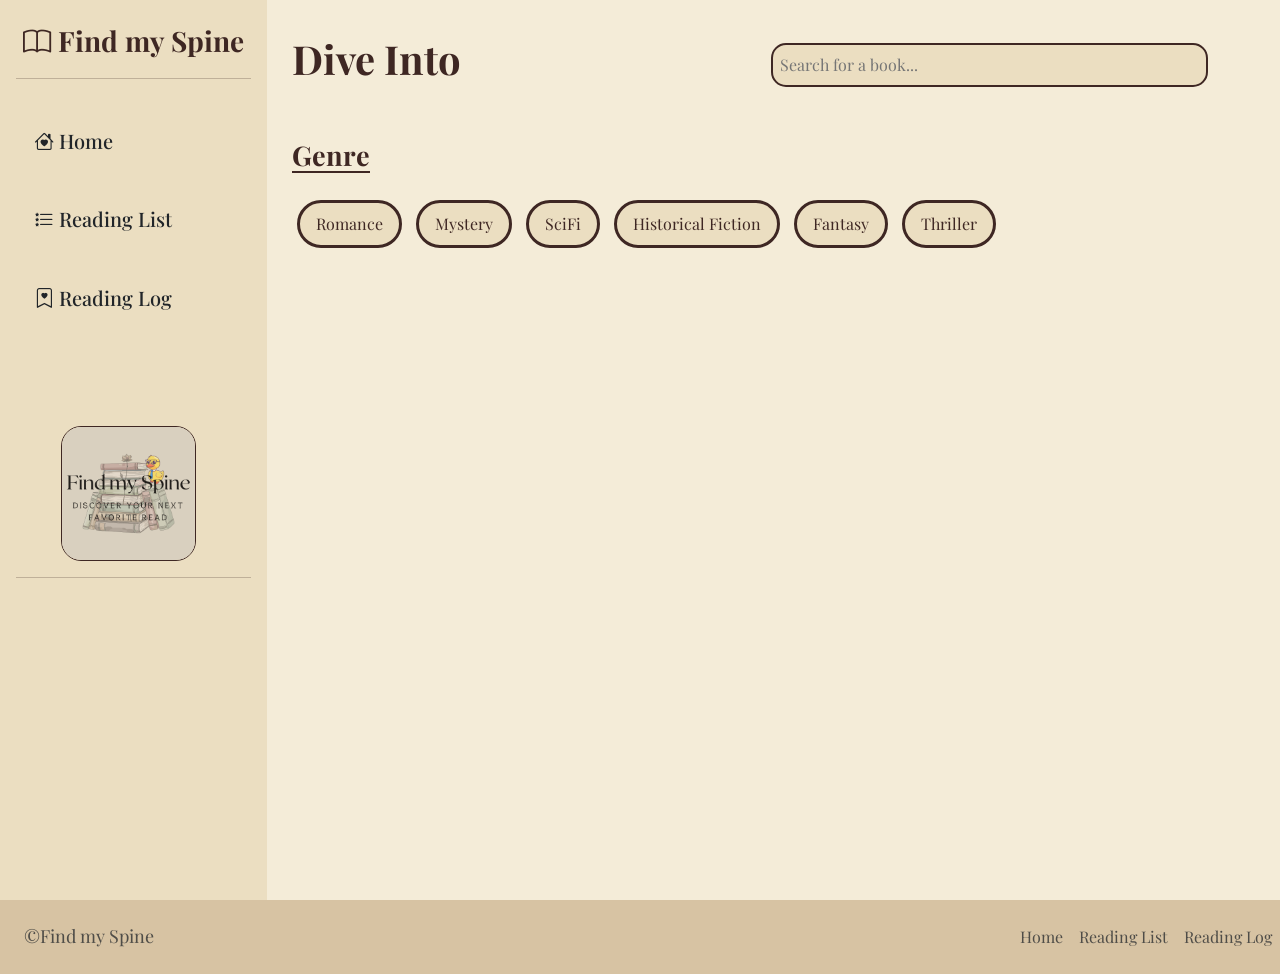
==== index.html @ e3bc5b4d "worked on it together in class Co-authored-by: leipal29 <leipal29@users.noreply.github.com>" ====
<!DOCTYPE html>
<html lang="en">

<head>
    <meta charset="UTF-8">
    <meta name="viewport" content="width=device-width, initial-scale=1.0">
    <title>Find my Spine</title>
    <link href="https://fonts.googleapis.com/css2?family=Playfair+Display:ital,wght@0,400..900;1,400..900&display=swap"
        rel="stylesheet">
    <link href="https://cdn.jsdelivr.net/npm/bootstrap@5.3.8/dist/css/bootstrap.min.css" rel="stylesheet"
        integrity="sha384-sRIl4kxILFvY47J16cr9ZwB07vP4J8+LH7qKQnuqkuIAvNWLzeN8tE5YBujZqJLB" crossorigin="anonymous">
    <link rel="stylesheet" href="style.css">
    <link rel="stylesheet" href="https://cdn.jsdelivr.net/npm/bootstrap-icons@1.11.0/font/bootstrap-icons.css">
    <link rel="stylesheet" href="script.js" defer>
</head>

<body>


    <!-- custom css col-2.5 -->


    <div class="d-flex">


        <!-- nav bar -->
        <div class="p-3  col-25" id="navbar-section">

            <div class="d-flex flex-column h-100">

                <!-- top  -->
                <div>
                    <div class="text-center h3 pb-1 pt-2 fw-bold">
                        <i class="bi bi-book"></i> Find my Spine
                    </div>
                    <hr>
                </div>

                <!-- mid -->
                <div class="d-flex flex-column" id="nav-links">
                    <div class="link-box  p-3 mt-3">
                        <a class="text-decoration-none link-dark  mt-5 mb-4 h5" href="index.html"><i
                                class="bi bi-house-heart"></i> Home</a>
                    </div>
                    <div class="link-box  p-3 mt-3">
                        <a class="text-decoration-none link-dark  mt-5 mb-4 h5" href="reading-list.html"><i
                                class="bi bi-list-stars"></i> Reading List</a>
                    </div>
                    <div class="link-box  mt-3 p-3 mb-5 ">
                        <a class="text-decoration-none link-dark  mt-5 mb-4 h5" href="reading-log.html"><i
                                class="bi bi-bookmark-heart"></i> Reading Log</a>
                    </div>


                </div>

                <!--bottom  -->
                <div style="height: auto;" class="mt-5">
                    <div class="logo-img ">
                        <img src="lokgo (1).png" alt="">
                    </div>
                    <hr>

                </div>

            </div>
        </div>

        <div id="main-section" class="col-9">

            <div id="main-header" class="d-flex">

                <div class="col-5">

                    <h1 class="fw-bolder hover-underline">Dive Into</h1>


                </div>
                <div id="search-header" class="col-7">

                    <div class=" pt-2 search-box ">
                        <input type="text" class="lighter" id="search-input" placeholder="Search for a book...">

                    </div>

                </div>
            </div>

            <div id="genre-section">
                <h3 class="mt-5 mb-4 fw-bold underline">Genre</h3>

                <div class="btn-genre">
                    <a href="romance.html">Romance</a>
                    <a href="mystery.html">Mystery</a>
                    <a href="scifi.html">SciFi</a>
                    <a href="historical.html">Historical Fiction</a>
                    <a href="fantasy.html">Fantasy</a>
                    <a href="thriller.html">Thriller</a>

                </div>
              
            </div>





            <div class="results-grid" id="results"></div>
        </div>
        <!-- buttons -->

    </div>






    <!-- footer -->
    <footer class=" mb-0 mt-0 d-flex flex-wrap justify-content-between align-items-center py-3 my-4" id="footer">
        <p class="col-md-4 ps-4 mb-0 text-body-secondary"> ©Find my Spine</p>
        <a href="/"
            class="col-md-4 d-flex align-items-center justify-content-center link-body-emphasis text-decoration-none"
            aria-label="footer">
            <svg class="bi me-2" width="40" height="32" aria-hidden="true">
                <use xlink:href=" #bootstrap"></use>
            </svg>
        </a>
        <ul class="nav col-md-4 justify-content-end" id="footer-links">
            <li class="nav-item"><a href="index.html" class="nav-link px-2 text-body-secondary">Home</a></li>
            <li class="nav-item"><a href="reading-list.html" class="nav-link px-2 text-body-secondary">Reading List</a>
            </li>
            <li class="nav-item"><a href="reading-log.html" class="nav-link px-2 text-body-secondary">Reading Log</a>
            </li>
        </ul>
    </footer>

    <script src="js/event_listeners.js"></script>
    <script src="js/fetch.js"></script>
    <script src="js/storage.js"></script>
</body>

</html>
---- style.css ----
body {
    font-family: Playfair Display, sans-serif;
    line-height: 1.6;
    background-color: #f4ecd8;
    color: #3e2723;

}

h1 {
    font-size: 40px;
    font-weight: bold;
}

h2 {
    font-size: 32px;
    font-weight: 600;
    margin-bottom: 15px;
}

h3 {
    font-size: 27px;
    font-weight: 300;
    margin-bottom: 10px;
}

h4 {
    font-size: 20px;
    font-weight: 300;
    margin-bottom: 10px;
}

p {
    font-size: 18px;
    line-height: 1.6;
    margin-bottom: 10px;

}


#navbar-section {
    background: #ebdec1;

}

.logo-img {
    width: 50%;
    display: flex;
    flex-direction: column;
    align-content: center;

}

.logo-img img {
    width: 115%;
    display: block;
    margin-left: 45px;
    border-radius: 20px;
    border: 1.5px solid #3e2723;
}

.col-25 {
    flex: 0 0 20.8333%;
    max-width: 20.8333%;
}

#main-section {
    padding-left: 25px;
    padding-top: 35px;
}

#search-input {
    border-radius: 15px;
    background-color: #ebdec1;
    color: #3e2723;
    border: 2px solid #3e2723;
    margin-left: 90px;
    width: 80%;
    padding: 7px 7px;
}

.lighter {
    color: #8d6e63;
}

.btn-genre a {
    text-decoration: none;
    background-color: #ebdec1;
    color: #3e2723;
    border: 3px solid #3e2723;
    border-radius: 50px;
    padding: 8px 16px;
    display: inline-block;
    margin: 5px;
    transition: all 0.3s ease-in-out;
}

.btn-genre a:hover {
    background-color: #3e2723;
    color: #ebdec1;
}

.back-btn {
    display: flex;
    align-items: center;
    gap: 15px;
}

.back-btn a {
    text-decoration: none;
    background-color: #ebdec1;
    color: #3e2723;
    border: 3px solid #3e2723;
    border-radius: 50px;
    padding: 8px 16px;
    display: inline-block;
    margin: 5px;
    transition: all 0.3s ease-in-out;
}

.back-btn a:hover {
    background-color: #3e2723;
    color: #ebdec1;
}

.link-box {
    border: 2px solid transparent;
    border-radius: 15px;
    transition: all 0.3s ease-in-out;
}

.link-box:hover {
    border: 2px solid #3e2723;
}


.hover-underline {
    position: relative;
    display: inline-block;
}


.hover-underline::after {
    content: "";
    position: absolute;
    left: 0;
    bottom: -2px;
    width: 0;
    height: 2px;
    background-color: #3e2723;
    transition: width 0.3s ease-in-out;
}

.hover-underline:hover::after {
    width: 100%;
}

.underline {
    position: relative;
    display: inline-block;
    text-decoration: none;
}


.underline:hover::after {
    width: 100%;
}

.underline::after {
    content: "";
    position: absolute;
    left: 0;
    bottom: -2px;
    width: 0;
    height: 2px;
    background-color: #3e2723;

    animation: underline-grow 1s ease-out forwards;
}

@keyframes underline-grow {
    from {
        width: 0;
    }

    to {
        width: 100%;
    }
}

.bg-brown {
    background-color: #ebdec1;
}

#footer {
    background-color: #d7c3a3;
    color: #ebdec1;
}

.footer-links a {
    color: #ebdec1;

}

.light-text {
    color: rgb(101, 90, 75);
}

.empty-state {
    border-radius: 15px;
    border: 1.5px dashed #8d6e63;
    background-color: #ebdec1;
    opacity: 50%;

}

.empty-state h4 {
    color: #523b30;
    opacity: 100%;

}


#log-box {
    margin-top: 55px;
    border-radius: 25px;
    border: 3px solid #523b30;
    box-shadow: 4px 4px #523b30;
    margin-bottom: 30px;
}

.star-rating {
    display: flex;
    flex-direction: row-reverse;
    font-size: 40px;
    margin-top: -15px;
}

.star-rating input {
    display: none;
}

.star-rating label {
    color: rgb(101, 90, 75);
    opacity: 50%;
    padding: 8px;
    transition: 0.2s;
    cursor: pointer;
}

.star-rating label:hover {
    color: #3e2723;
    opacity: 100%;
}


.star-rating label:hover~label {
    color: #3e2723;
    opacity: 100%;
}


.star-rating input:checked~label {
    color: #3e2723;
    opacity: 100%;
}



#submit-btn {
    text-decoration: none;
    background-color: #3e2723;
    color: #ebdec1;
    border: 3px solid #3e2723;
    border-radius: 50px;
    padding: 8px 16px;
    display: inline-block;
    margin: 5px;
    transition: all 0.3s ease-in-out;
}

#submit-btn:hover {
    background-color: #8f7d5f;
    color: #3e2723;
}

#noBooks {
    background-color: #ebdec1;
    margin-top: 55px;
    border-radius: 25px;
    border: 3px dashed #523b30;
    opacity: 50%;
    margin-bottom: 30px;
}

#navbar-section {
    position: sticky;
    top: 0;
    height: 100vh;
}

#logs {
    background-color: #fff;
    list-style-type: none;
}

#logs li {
    border-top: 1px solid #e5e5e5;
    cursor: pointer;
    font-size: 1.2rem;
    padding: 1rem 2rem;
    transition: all 0.2s;
}

#logs-table th {
    padding: 15px;
    background-color: #e6d5b3;
    border-bottom: 3px solid #3e2723;

}

#logs-table td {
    border-bottom: 0.5px solid #523b30;
}



.hidden {
    display: none;
}


/* BookList Styling */
.empty-state {
    display: flex;
    border-radius: 15px;
    border: dashed 3px #5c403366;
    padding: 50px;
    align-items: center;
    text-align: center;
    gap: 15px;
    flex-direction: column;
    width: 80%;
    margin: auto;
    margin-top: 50px;
    background-color: rgba(235, 222, 193, 0.5);

}


.empty-state a {
    text-decoration: none;
    background-color: #3e2723;
    color: #ebdec1;
    border: 3px solid #3e2723;
    border-radius: 50px;
    padding: 8px 16px;
    display: inline-block;
    margin: 5px;
}

#logs-table {
    background-color: #ebdec1;
    margin: 15px;
    border: 3px solid #3e2723;
    border-radius: 50px;
    border-collapse: separate;
    border-spacing: 0;
    overflow: hidden;


}


.results-grid {
    display: grid;
    grid-template-columns: repeat(auto-fill, minmax(250px, 1fr));
    gap: 20px;
}




.show-card {
    background: #ebdec1;
    overflow: hidden;
}


.show-card img {
    width: 100%;
}

.show-card .info {
    padding: 12px;
}


.show-card h3 {
    font-size: 1rem;
}




/* Style for the SEARCHES*/




.books-grid {
    display: grid;
    grid-template-columns: repeat(auto-fill, minmax(250px, 1fr));
    gap: 20px;
}


/* Add Button */
.add-btn {
    background: #f4ecd8;
    border: none;
    font-size: 1rem;
    cursor: pointer;
    margin-top: 8px;
    color: #3e2723;
    font-family: Playfair Display, sans-serif;
}


.add-btn:hover {
    color: #f4ecd8;
    background: #3e2723;
}


/* Readlist Card */
.readlist-card {
    background: #ebdec1;
    border-radius: 12px;
    overflow: hidden;
    cursor: pointer;
    transition: transform 0.2s, border-color 0.2s;
    box-shadow: #3e2723;


}


.readlist-card:hover {
    border-color: #3e2723;
    transform: translateY(-4px);

}


.readlist-card img {
    width: 100%;
    height: 200px;
    object-fit: cover;
}


.readlist-card .info {
    padding: 12px;
}


.readlist-card h3 {
    font-size: 1rem;
    margin-bottom: 8px;
}


/* NO BOOK/ERROR MESSAGE */

.problem {
    color: #3e2723;
    font-size: 20px;
}
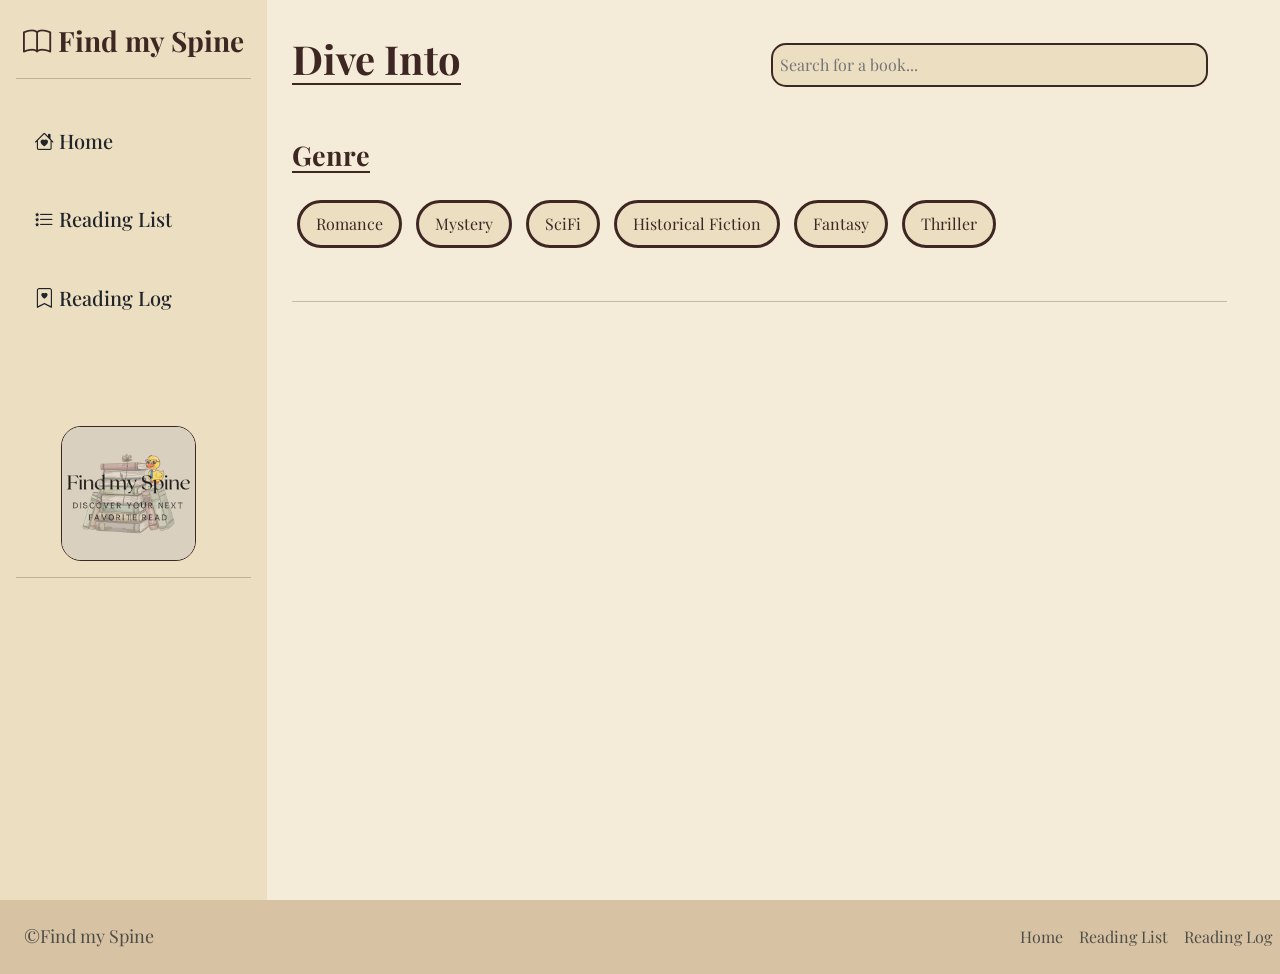
==== commit 9ffb8a10: "worked on card styling" ====
--- a/index.html
+++ b/index.html
@@ -11,7 +11,7 @@
         integrity="sha384-sRIl4kxILFvY47J16cr9ZwB07vP4J8+LH7qKQnuqkuIAvNWLzeN8tE5YBujZqJLB" crossorigin="anonymous">
     <link rel="stylesheet" href="style.css">
     <link rel="stylesheet" href="https://cdn.jsdelivr.net/npm/bootstrap-icons@1.11.0/font/bootstrap-icons.css">
-    <link rel="stylesheet" href="script.js" defer>
+  <script src="script.js" defer></script>
 </head>
 
 <body>
@@ -22,7 +22,7 @@
 
     <div class="d-flex">
 
-
+<!--  -->
         <!-- nav bar -->
         <div class="p-3  col-25" id="navbar-section">
 
@@ -72,7 +72,7 @@
 
                 <div class="col-5">
 
-                    <h1 class="fw-bolder hover-underline">Dive Into</h1>
+                    <h1 class="fw-bolder underline">Dive Into</h1>
 
 
                 </div>
@@ -86,7 +86,7 @@
                 </div>
             </div>
 
-            <div id="genre-section">
+            <div id="genre-section" class="mb-4 pb-4">
                 <h3 class="mt-5 mb-4 fw-bold underline">Genre</h3>
 
                 <div class="btn-genre">
@@ -100,6 +100,8 @@
                 </div>
               
             </div>
+
+<hr>
 
 
 
--- a/style.css
+++ b/style.css
@@ -130,7 +130,10 @@
 
 .link-box:hover {
     border: 2px solid #3e2723;
-}
+ 
+}
+
+
 
 
 .hover-underline {
@@ -203,6 +206,10 @@
 
 .light-text {
     color: rgb(101, 90, 75);
+}
+
+.lighter-text {
+    color: #8f7d5f;
 }
 
 .empty-state {
@@ -440,6 +447,7 @@
     cursor: pointer;
     transition: transform 0.2s, border-color 0.2s;
     box-shadow: #3e2723;
+    width: fit-content;
 
 
 }
@@ -454,7 +462,7 @@
 
 .readlist-card img {
     width: 100%;
-    height: 200px;
+    height: 300px;
     object-fit: cover;
 }
 
@@ -463,11 +471,11 @@
     padding: 12px;
 }
 
-
+/* 
 .readlist-card h3 {
     font-size: 1rem;
     margin-bottom: 8px;
-}
+} */
 
 
 /* NO BOOK/ERROR MESSAGE */
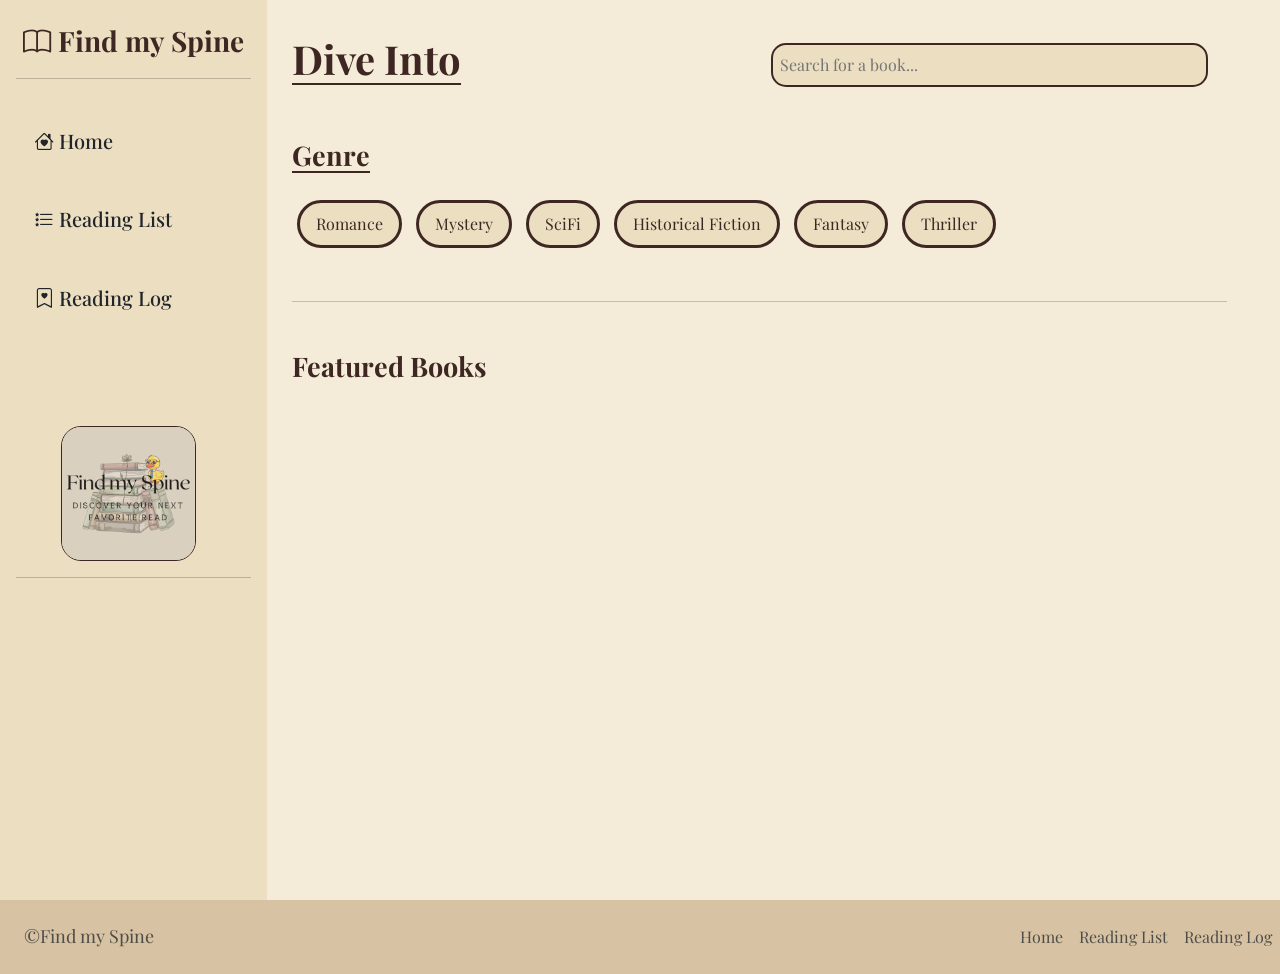
==== commit fe92eab7: "got romance genre to work Co-authored-by: leipal29 <leipal29@users.noreply.github.com>" ====
--- a/index.html
+++ b/index.html
@@ -11,7 +11,7 @@
         integrity="sha384-sRIl4kxILFvY47J16cr9ZwB07vP4J8+LH7qKQnuqkuIAvNWLzeN8tE5YBujZqJLB" crossorigin="anonymous">
     <link rel="stylesheet" href="style.css">
     <link rel="stylesheet" href="https://cdn.jsdelivr.net/npm/bootstrap-icons@1.11.0/font/bootstrap-icons.css">
-  <script src="script.js" defer></script>
+
 </head>
 
 <body>
@@ -22,7 +22,7 @@
 
     <div class="d-flex">
 
-<!--  -->
+        <!--  -->
         <!-- nav bar -->
         <div class="p-3  col-25" id="navbar-section">
 
@@ -75,6 +75,7 @@
                     <h1 class="fw-bolder underline">Dive Into</h1>
 
 
+
                 </div>
                 <div id="search-header" class="col-7">
 
@@ -90,20 +91,20 @@
                 <h3 class="mt-5 mb-4 fw-bold underline">Genre</h3>
 
                 <div class="btn-genre">
-                    <a href="romance.html">Romance</a>
-                    <a href="mystery.html">Mystery</a>
-                    <a href="scifi.html">SciFi</a>
-                    <a href="historical.html">Historical Fiction</a>
-                    <a href="fantasy.html">Fantasy</a>
-                    <a href="thriller.html">Thriller</a>
+                    <a href="romance.html" id="romance">Romance</a>
+                    <a href="mystery.html" id="mystery">Mystery</a>
+                    <a href="scifi.html" id="scifi">SciFi</a>
+                    <a href="historical.html" id="historical">Historical Fiction</a>
+                    <a href="fantasy.html" id="fantasy">Fantasy</a>
+                    <a href="thriller.html" id="thriller">Thriller</a>
 
                 </div>
-              
+
             </div>
 
-<hr>
+            <hr>
 
-
+                   <h3 class="mt-5 mb-4  fw-bold">Featured Books</h3>
 
 
 
@@ -136,10 +137,10 @@
             </li>
         </ul>
     </footer>
-
+    <script src="js/storage.js"></script>
+    <script src="js/fetch.js"></script>
+    <script src="script.js"></script>
     <script src="js/event_listeners.js"></script>
-    <script src="js/fetch.js"></script>
-    <script src="js/storage.js"></script>
 </body>
 
 </html>
--- a/style.css
+++ b/style.css
@@ -25,6 +25,12 @@
 
 h4 {
     font-size: 20px;
+    font-weight: 300;
+    margin-bottom: 10px;
+}
+
+.title-text {
+      font-size: 24px;
     font-weight: 300;
     margin-bottom: 10px;
 }
@@ -418,7 +424,9 @@
     display: grid;
     grid-template-columns: repeat(auto-fill, minmax(250px, 1fr));
     gap: 20px;
-}
+    margin-top: 20px;
+}
+
 
 
 /* Add Button */
@@ -428,8 +436,10 @@
     font-size: 1rem;
     cursor: pointer;
     margin-top: 8px;
+    
     color: #3e2723;
     font-family: Playfair Display, sans-serif;
+    border-radius: 5px;
 }
 
 
@@ -437,17 +447,26 @@
     color: #f4ecd8;
     background: #3e2723;
 }
+/* Remove Btn */
+.remove-btn{
+   background-color: #3e2723;
+   color: #f4ecd8;
+}
+
 
 
 /* Readlist Card */
 .readlist-card {
     background: #ebdec1;
     border-radius: 12px;
+    border: solid 2px #3e2723;
     overflow: hidden;
     cursor: pointer;
     transition: transform 0.2s, border-color 0.2s;
-    box-shadow: #3e2723;
-    width: fit-content;
+   box-shadow: 7px 5px #523b30;
+    width: 100%;
+    max-width: 250px;
+    
 
 
 }
@@ -462,7 +481,7 @@
 
 .readlist-card img {
     width: 100%;
-    height: 300px;
+    height: 350px;
     object-fit: cover;
 }
 
@@ -483,4 +502,10 @@
 .problem {
     color: #3e2723;
     font-size: 20px;
-}+}
+
+#readlist-container {
+    display: grid;
+    grid-template-columns: repeat(auto-fill, minmax(250px, 1fr));
+    gap: 20px;
+    margin-top: 20px;}
